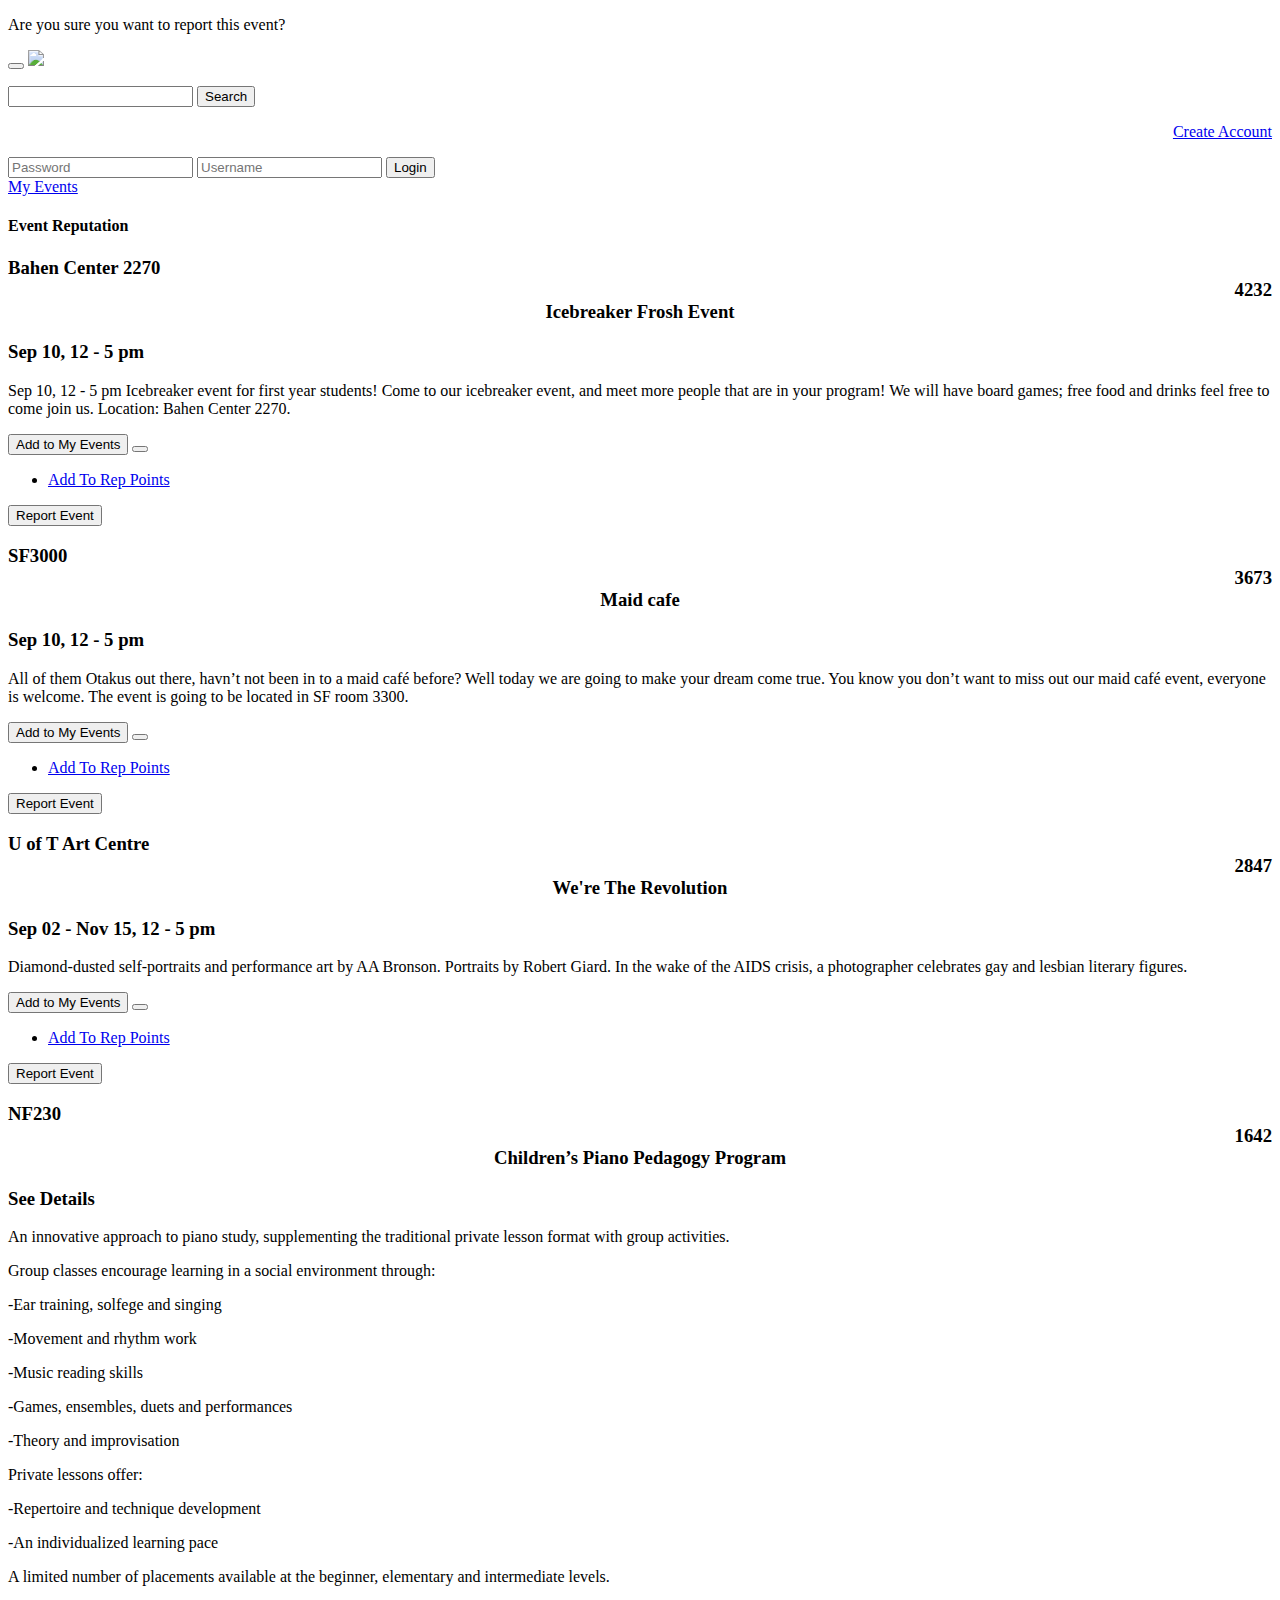
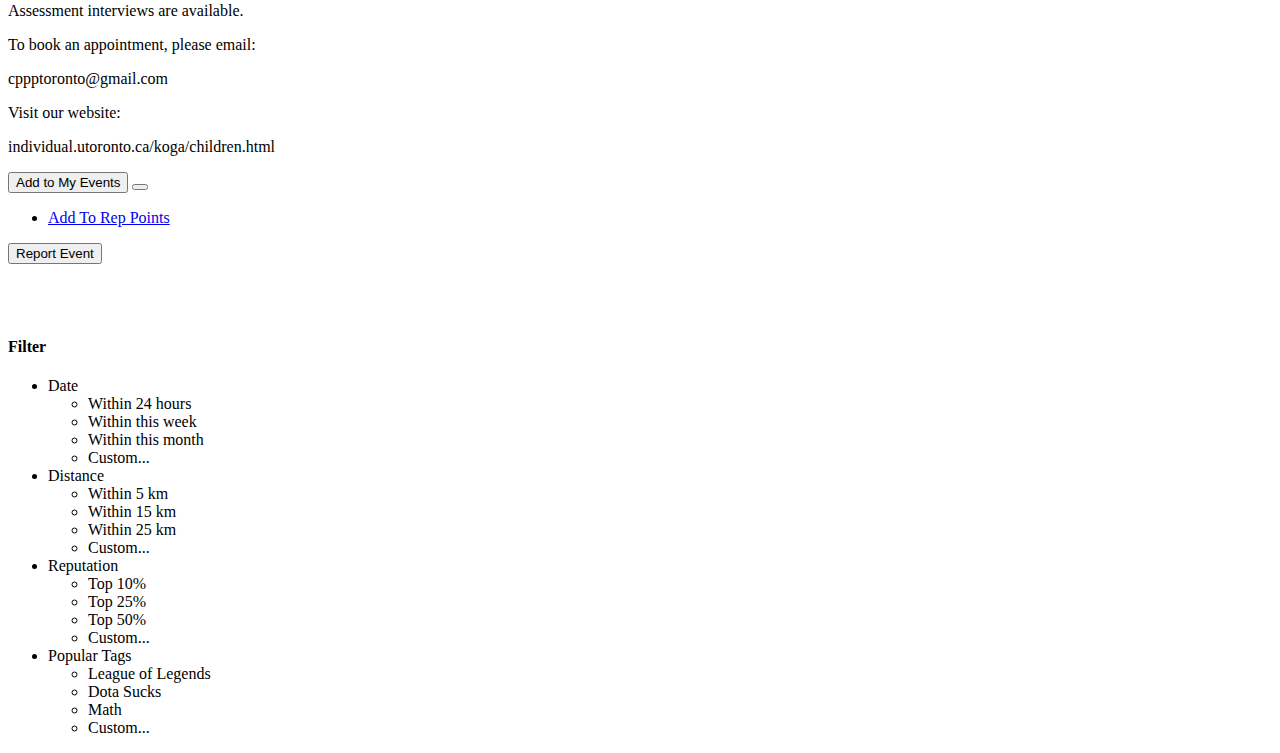
==== index.html @ e23e3209 "Fixed Report button" ====
<!DOCTYPE html>
<html lang="en">
  <head>
    <meta charset="utf-8">
    <meta name="viewport" content="width=device-width, initial-scale=1.0">
    <meta name="description" content="">
    <meta name="author" content="">
    <link rel="shortcut icon" href="assets/ico/favicon.png">

    <title>EnJoin</title>

<link rel="stylesheet" href="jquery-ui.css">
<script src="jquery-1.10.2.js"></script>
<script src="jquery-ui.js"></script>
<!--<link rel="stylesheet" href="style.css">-->
<script>
$(function() {
$( "#accordion" ).accordion({
event: "click hoverintent", heightStyle: "content",
}, {collapsible: true},{header: "h3"});
});


/*
* hoverIntent | Copyright 2011 Brian Cherne
* http://cherne.net/brian/resources/jquery.hoverIntent.html
* modified by the jQuery UI team
*/
$.event.special.hoverintent = {
setup: function() {
$( this ).bind( "mouseover", jQuery.event.special.hoverintent.handler );
},
teardown: function() {
$( this ).unbind( "mouseover", jQuery.event.special.hoverintent.handler );
},
handler: function( event ) {
var currentX, currentY, timeout,
args = arguments,
target = $( event.target ),
previousX = event.pageX,
previousY = event.pageY;
function track( event ) {
currentX = event.pageX;
currentY = event.pageY;
};
function clear() {
target
.unbind( "mousemove", track )
.unbind( "mouseout", clear );
clearTimeout( timeout );
}
function handler() {
var prop,
orig = event;
if ( ( Math.abs( previousX - currentX ) +
Math.abs( previousY - currentY ) ) < 7 ) {
clear();
event = $.Event( "hoverintent" );
for ( prop in orig ) {
if ( !( prop in event ) ) {
event[ prop ] = orig[ prop ];
}
}
// Prevent accessing the original event since the new event
// is fired asynchronously and the old event is no longer
// usable (#6028)
delete event.originalEvent;
target.trigger( event );
} else {
previousX = currentX;
previousY = currentY;
timeout = setTimeout( handler, 100 );
}
}
timeout = setTimeout( handler, 100 );
target.bind({
mousemove: track,
mouseout: clear
});
}
};

 $(function() {
$( "#dialog" ).dialog({ resizable: false,
autoOpen: false,
modal: true,
buttons: {
"Report Event": function() {
$( this ).dialog( "close" );
},
Cancel: function() {
$( this ).dialog( "close" );
}
}
});
$( "#opener" ).click(function() {
$( "#dialog" ).dialog( "open" );
});
$( "#opener1" ).click(function() {
$( "#dialog" ).dialog( "open" );
});
$( "#opener2" ).click(function() {
$( "#dialog" ).dialog( "open" );
});
$( "#opener3" ).click(function() {
$( "#dialog" ).dialog( "open" );
});
});
 $(function() {
$( "#menu" ).menu();
});
</script>
    <!-- Bootstrap core CSS -->

    <link href="bootstrap.css" rel="stylesheet">

    <!-- HTML5 shim and Respond.js IE8 support of HTML5 elements and media queries -->
    <!--[if lt IE 9]>
      <script src="assets/js/html5shiv.js"></script>
      <script src="assets/js/respond.min.js"></script>
    <![endif]-->

    <!-- Custom styles for this template -->
    <link href="dist/css/carousel.css" rel="stylesheet">
	<link href="css/stylish-portfolio.css" rel="stylesheet">
	<link rel="stylesheet" href="bootswatch.less">
	<link href="font-awesome.min.css" rel="stylesheet">
  </head>
<style>
.ui-menu { width: 150px; }
</style>

<!-- NAVBAR
================================================== -->   
<body>
<div class="modal-dialog" id="dialog" title="Report Event">
<p>Are you sure you want to report this event?</p>
</div>
<div class="navbar navbar-default">

  <div class="navbar-header">
    <button type="button" class="navbar-toggle" data-toggle="collapse" data-target=".navbar-responsive-collapse">
      <span class="icon-bar"></span>
      <span class="icon-bar"></span>
      <span class="icon-bar"></span>
    </button>
    <img src="logo.png" href="#" height = '60'></img>
  </div>
  <div class="navbar-collapse collapse navbar-responsive-collapse">
    <ul class="nav navbar-nav">
      </li>
    </ul>
	<div class="input-group col-lg-3 navbar-right">
      <input type="text" class="form-control">
      <span class="input-group-btn">
        <button class="btn btn-default" type="button">Search</button>
      </span>
    </div><!-- /input-group -->
	
  </div>
</div>
</body>
<body>
	  <p align ='right'> 
	<a href= "signup.html" class="btn btn-default">Create Account</a>
	</p>
	<form class="navbar-form navbar-right">
      <input class="form-control col-lg-8" placeholder="Password" type="text">
	  <input class="form-control col-lg-8" placeholder="Username" type="text">
	  <button type="submit"class="btn btn-default">Login</button>

    </form>
	<a href= "signup.html" class="btn btn-lg btn-primary">My Events</a>
	
	
</body>
<body>
<div id="accordion" class = "accordion2 col-lg-9">
<h4 ><p></p>	Event <span class="navbar-right">Reputation</span></h4><div></div>

<h3><text align= 'left'>Bahen Center 2270 </text> <div align = 'right'><span class="badge">4232 </span></div><div align='center'>Icebreaker Frosh Event</div><p></p> Sep 10, 12 - 5 pm</h3>
<div>
<p>
            Sep 10, 12 - 5 pm

            Icebreaker event for first year students! Come to our icebreaker event, and meet more people that are in your program! We will have board games; free food and drinks feel free to come join us.

            Location: Bahen Center 2270.
			<div>
       <div class="btn-group navbar-right">
	   

    <button class="btn btn-success">Add to My Events</button>
    <button class="btn btn-success dropdown-toggle" data-toggle="dropdown">
    <span class="caret"></span>
    </button>
    <ul class="dropdown-menu">
    <li><a href = "#"> Add To Rep Points</a></li>
    </ul>
    </div>
				<div class="btn-group navbar-right">
    <button class="btn btn-danger" id="opener3">Report Event</button>
	</div>
	</div>
</p>
</div>
<h3><text align= 'left'>SF3000</text> <div align = 'right'><span class="badge">3673 </span></div><div align='center'>Maid cafe</div><p></p> Sep 10, 12 - 5 pm </h3>
<div>
<p>

            All of them Otakus out there, havn’t not been in to a maid café before? Well today we are going to make your dream come true. You know you don’t want to miss out our maid café event, everyone is welcome. The event is going to be located in SF room 3300.
			<div>
       <div class="btn-group navbar-right">
	   

    <button class="btn btn-success">Add to My Events</button>
    <button class="btn btn-success dropdown-toggle" data-toggle="dropdown">
    <span class="caret"></span>
    </button>
    <ul class="dropdown-menu">
    <li><a href = "#"> Add To Rep Points</a></li>
    </ul>
    </div>
				<div class="btn-group navbar-right">
    <button class="btn btn-danger" id="opener2">Report Event</button>
	</div>
	</div>
</p>
</div>
<h3><text align= 'left'>U of T Art Centre</text> <div align = 'right'><span class="badge">2847 </span></div><div align='center'>We're The Revolution</div><p></p> Sep 02 - Nov 15, 12 - 5 pm</h3>
<div>
<p>

Diamond-dusted self-portraits and performance art by AA Bronson. Portraits by Robert Giard. In the wake of the AIDS crisis, a photographer celebrates gay and lesbian literary figures. 

			<div>
       <div class="btn-group navbar-right">
	   

    <button class="btn btn-success">Add to My Events</button>
    <button class="btn btn-success dropdown-toggle" data-toggle="dropdown">
    <span class="caret"></span>
    </button>
    <ul class="dropdown-menu">
    <li><a href = "#"> Add To Rep Points</a></li>
    </ul>
    </div>
				<div class="btn-group navbar-right">
    <button class="btn btn-danger" id="opener1">Report Event</button>
	</div>
	</div>
</p>
</div>
<h3><text align= 'left'> NF230 </text> <div align = 'right'><span class="badge">1642 </span></div><div align='center'>Children’s Piano Pedagogy Program</div><p></p> See Details</h3>
<div>
<p>

An innovative approach to piano study, supplementing the traditional private lesson format with group activities. 
<p>
Group classes encourage learning in a social environment through: <p>
-Ear training, solfege and singing <p>
-Movement and rhythm work <p>
-Music reading skills <p>
-Games, ensembles, duets and performances <p>
-Theory and improvisation <p>
<p>
Private lessons offer: <p>
-Repertoire and technique development <p>
-An individualized learning pace <p>
<p>
A limited number of placements available at the beginner, elementary and intermediate levels. <p>
<p>
Assessment interviews are available. <p>
<p>
To book an appointment, please email: <p>
cppptoronto@gmail.com 
<p>
Visit our website: <p>
individual.utoronto.ca/koga/children.html<p>
			<div>
       <div class="btn-group navbar-right">
	   

    <button class="btn btn-success">Add to My Events</button>
    <button class="btn btn-success dropdown-toggle" data-toggle="dropdown">
    <span class="caret"></span>
    </button>
    <ul class="dropdown-menu">
    <li><a href = "#"> Add To Rep Points</a></li>
    </ul>
    </div>
				<div class="btn-group navbar-right">
    <button class="btn btn-danger" id="opener">Report Event</button>
	</div>
	</div>
</p>
</div>
</div>

<div class = 'navbar-right'>
<br> <br>
<h4>Filter</h4>
<ul id="menu">
<li>Date
<ul>
<li>Within 24 hours</li>
<li>Within this week</li>
<li>Within this month</li>
<li>Custom...</li>
</ul>
</li>
<li>Distance
<ul>
<li>Within 5 km</li>
<li>Within 15 km</li>
<li>Within 25 km</li>
<li>Custom...</li>
</ul>
</li>
<li>Reputation
<ul>
<li>Top 10%</li>
<li>Top 25%</li>
<li>Top 50%</li>
<li>Custom...</li>
</ul>
</li>
<li>Popular Tags
<ul>
<li>League of Legends</li>
<li>Dota Sucks</li>
<li>Math</li>
<li>Custom...</li>
</ul>
</li>
</div>
</body>
	 
    <!-- Bootstrap core JavaScript
    ================================================== -->
    <!-- Placed at the end of the document so the pages load faster -->
	
  
	
    <script src="dist/js/bootstrap.min.js"></script>
    <script src="assets/js/holder.js"></script>
	 
<script>
$(document).ready(function(){
  $("part").hover(function(){
    $("part").css("background-color","yellow");
    },function(){
    $("part").css("background-color","pink");
  });
});
</script>
  <script>
    $(function() {
        $('a[href*=#]:not([href=#myCarousel])').click(function() {
          if (location.pathname.replace(/^\//,'') == this.pathname.replace(/^\//,'') 
              || location.hostname == this.hostname) {

            var target = $(this.hash);
            target = target.length ? target : $('[name=' + this.hash.slice(1) +']');
            if (target.length) {
              $('html,body').animate({
                scrollTop: target.offset().top
              }, 1000);
              return false;
            }
          }
        });
		})
    </script>
  </body>
</html>
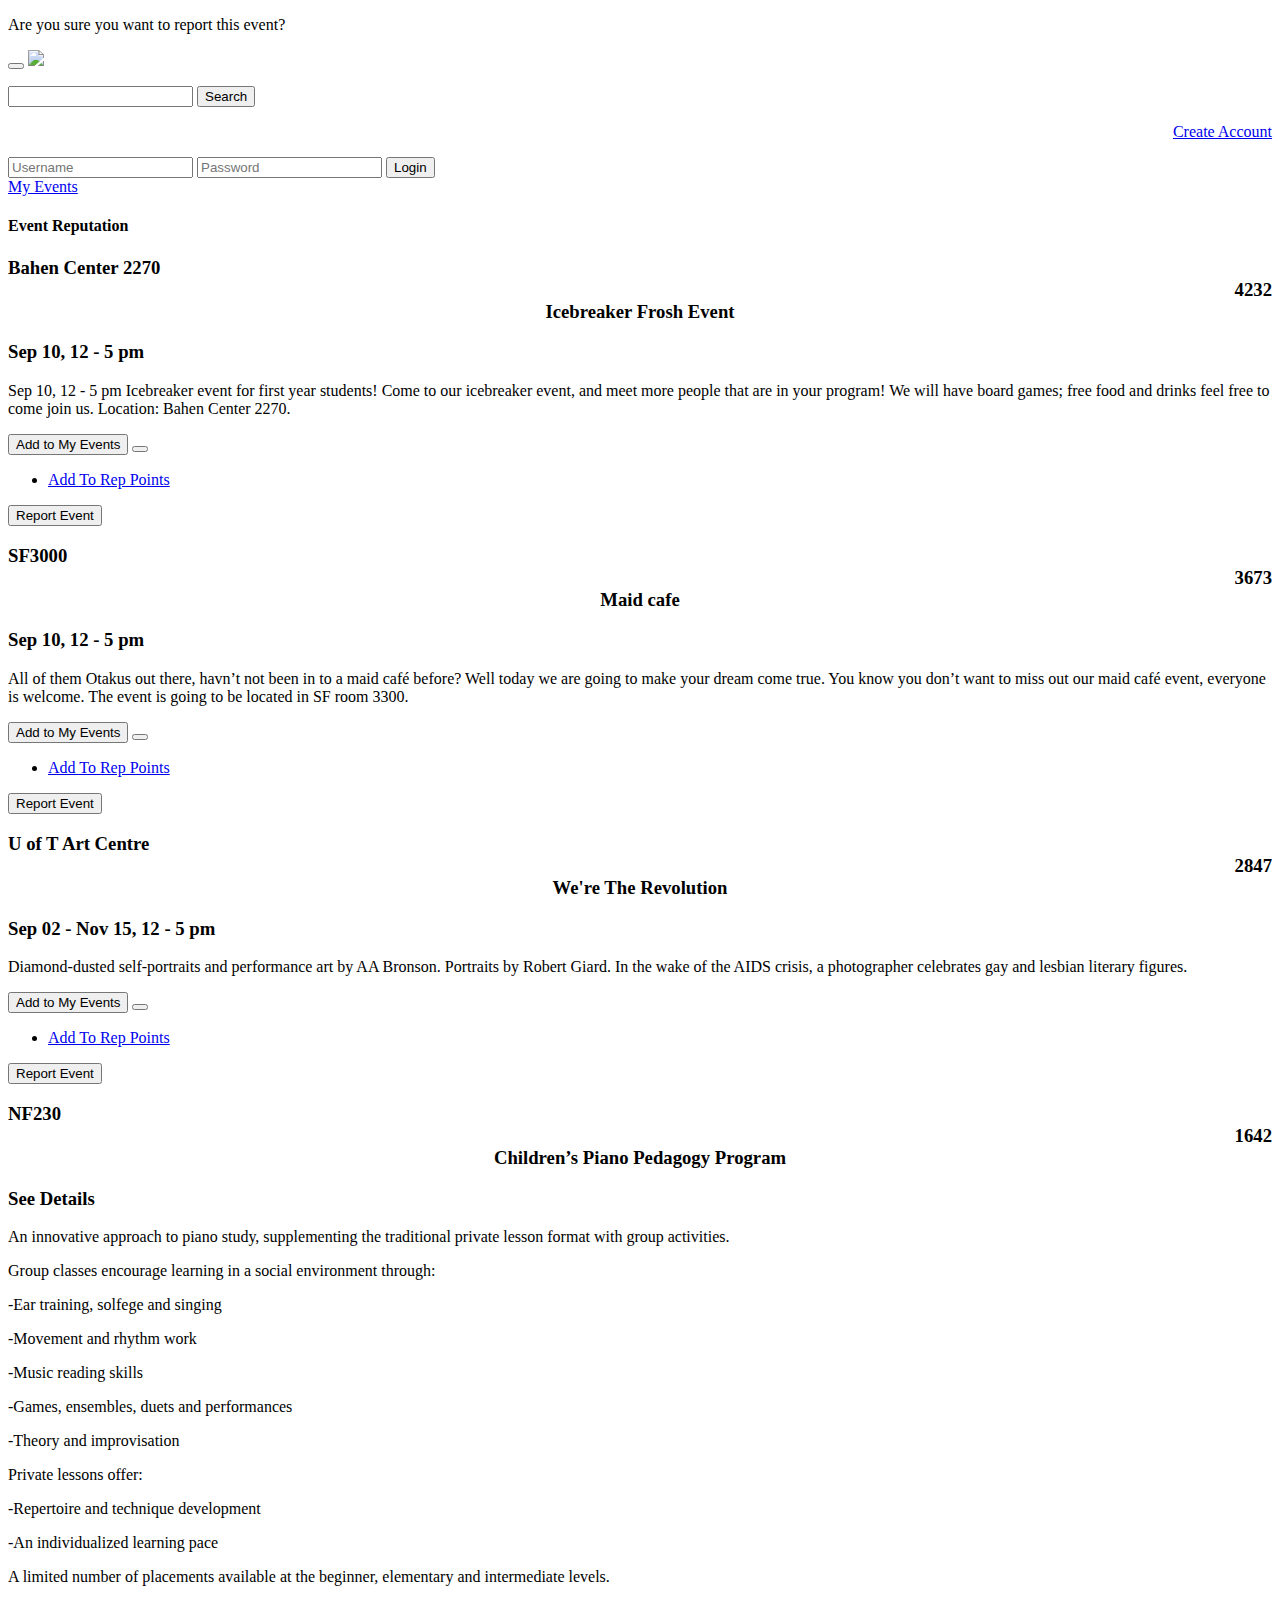
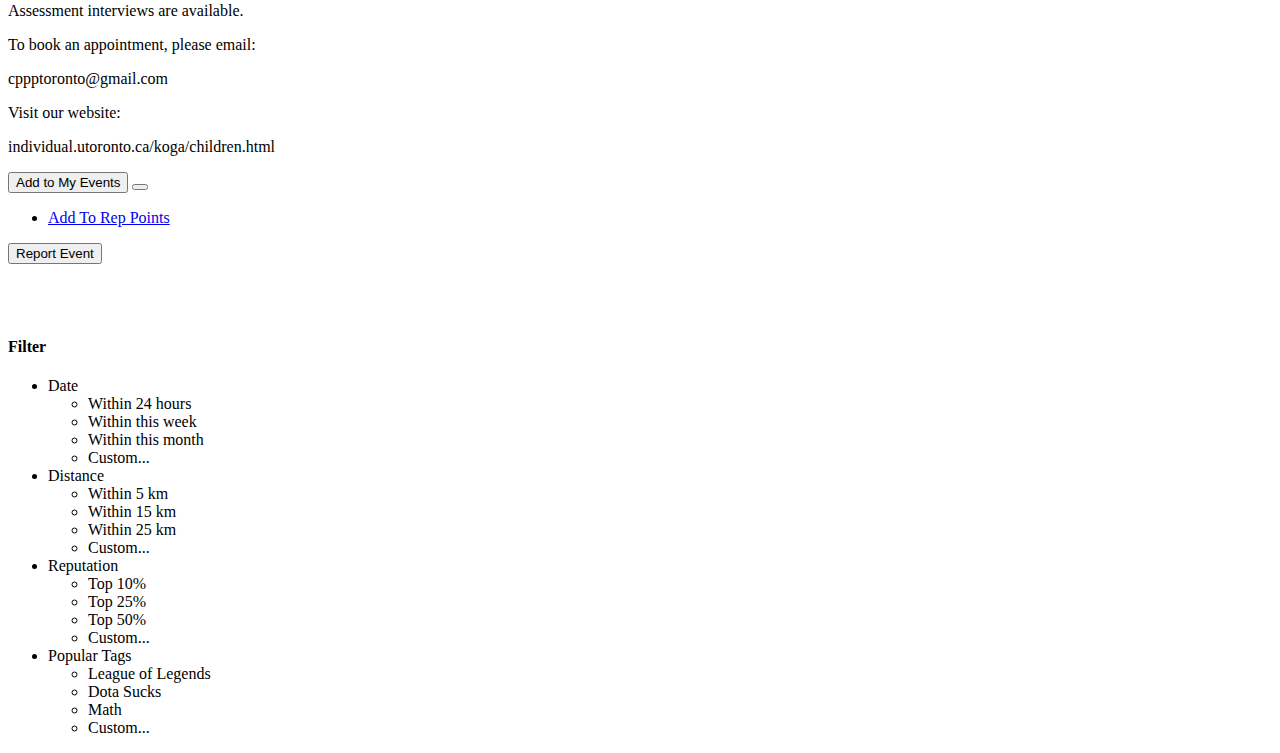
==== commit c3e02a88: "swap back username and pass" ====
--- a/index.html
+++ b/index.html
@@ -165,8 +165,9 @@
 	<a href= "signup.html" class="btn btn-default">Create Account</a>
 	</p>
 	<form class="navbar-form navbar-right">
+		  <input class="form-control col-lg-8" placeholder="Username" type="text">
       <input class="form-control col-lg-8" placeholder="Password" type="text">
-	  <input class="form-control col-lg-8" placeholder="Username" type="text">
+
 	  <button type="submit"class="btn btn-default">Login</button>
 
     </form>
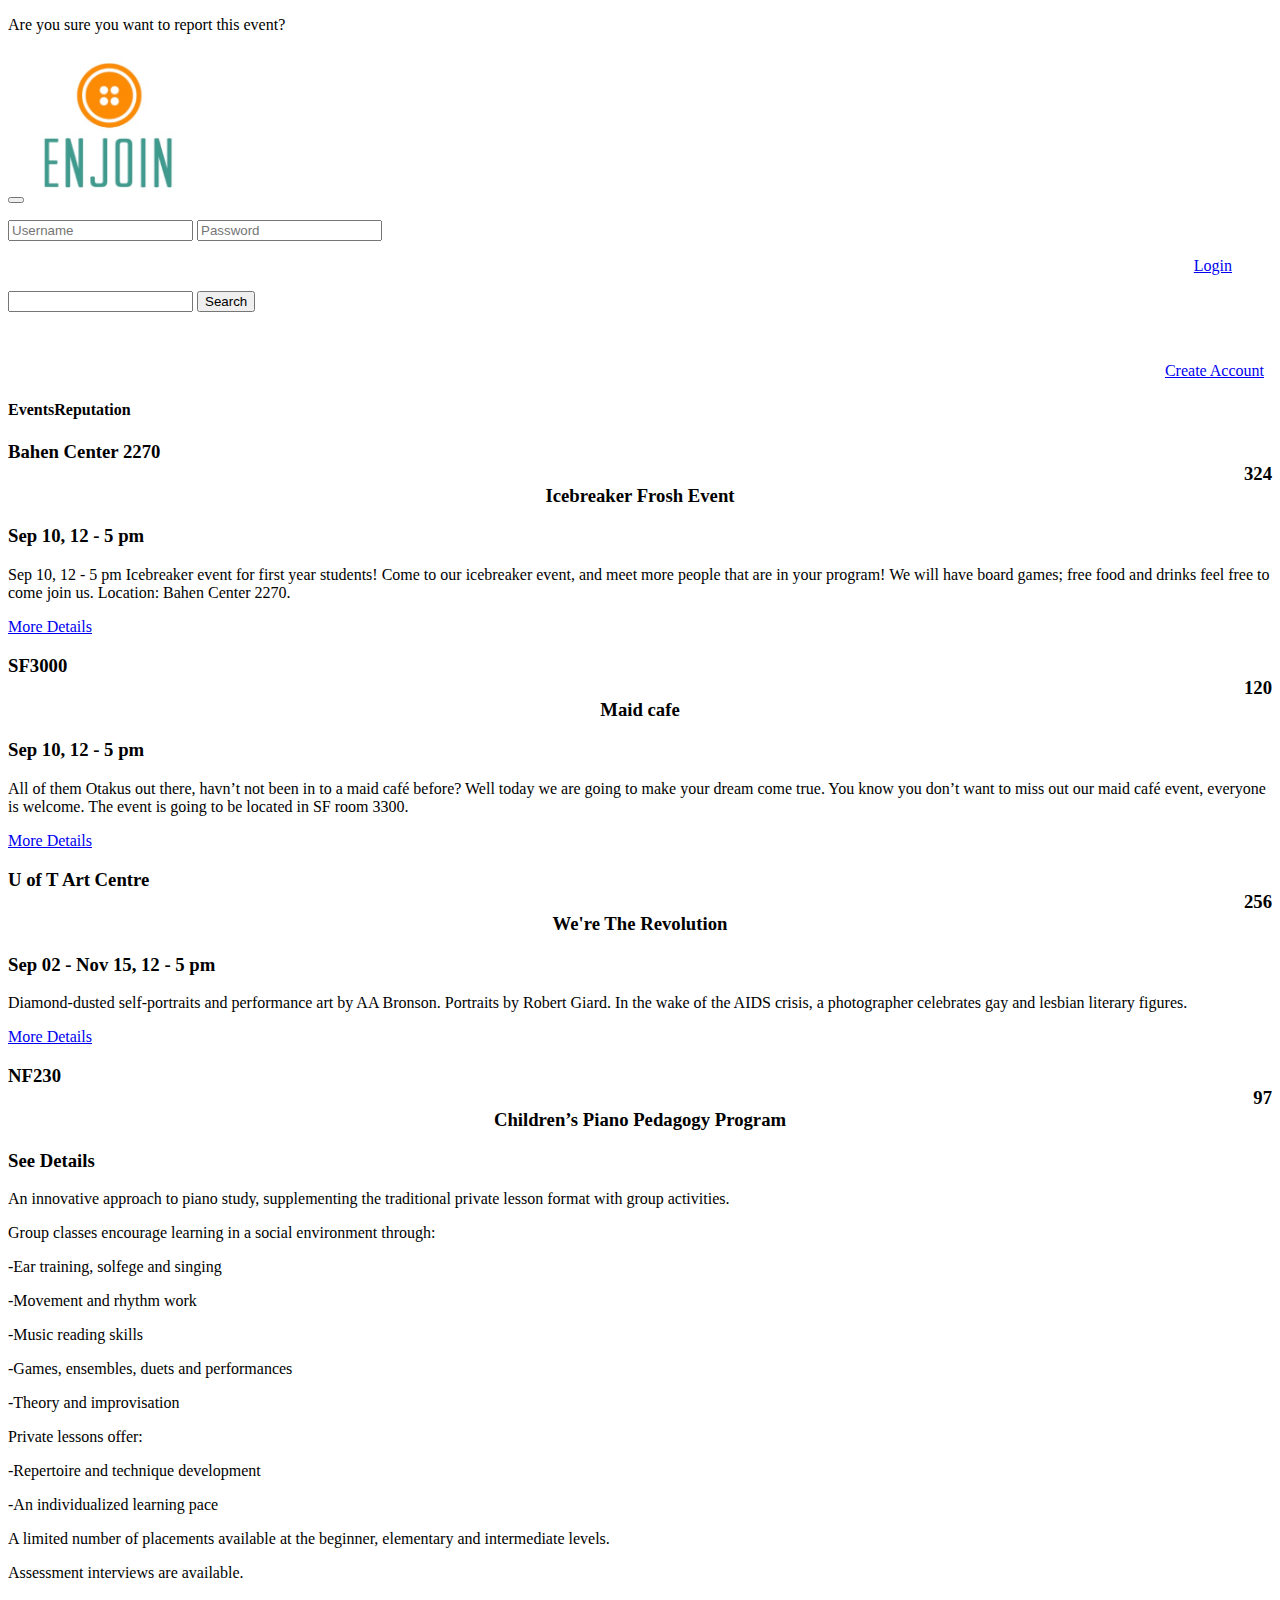
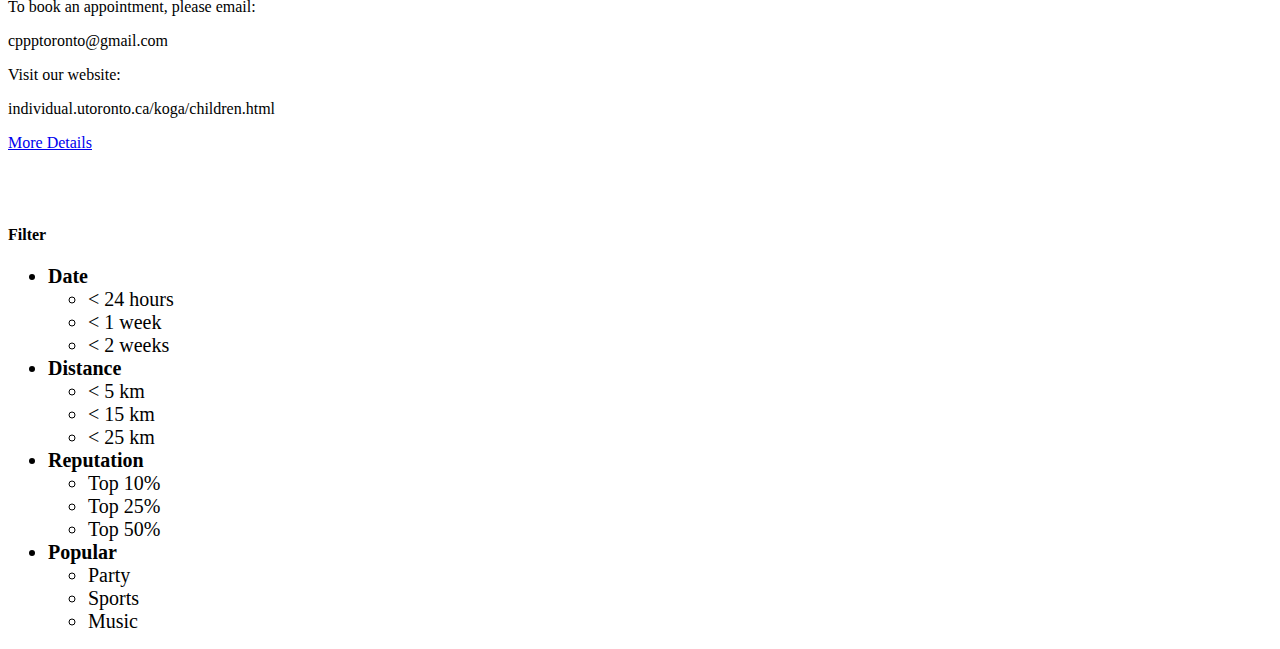
==== commit 6c5094ba: "Changed logo, changed search location, emphasized filter, Added more pages and linked them." ====
--- a/index.html
+++ b/index.html
@@ -10,13 +10,33 @@
     <title>EnJoin</title>
 
 <link rel="stylesheet" href="jquery-ui.css">
-<script src="jquery-1.10.2.js"></script>
+
+<!--<link rel="stylesheet" href="style.css">-->
+
+    <!-- Bootstrap core CSS -->
+
+    <link href="bootstrap.css" rel="stylesheet">
+
+    <!-- HTML5 shim and Respond.js IE8 support of HTML5 elements and media queries -->
+    <!--[if lt IE 9]>
+      <script src="assets/js/html5shiv.js"></script>
+      <script src="assets/js/respond.min.js"></script>
+    <![endif]-->
+
+    <!-- Custom styles for this template -->
+    <link href="dist/css/carousel.css" rel="stylesheet">
+	<link href="css/stylish-portfolio.css" rel="stylesheet">
+	<link rel="stylesheet" href="bootswatch.less">
+	<link href="font-awesome.min.css" rel="stylesheet">
+	    <script src="dist/js/bootstrap.min.js"></script>
+    <script src="assets/js/holder.js"></script>
+	 <script src="jquery-1.10.2.js"></script>
 <script src="jquery-ui.js"></script>
 <!--<link rel="stylesheet" href="style.css">-->
 <script>
 $(function() {
 $( "#accordion" ).accordion({
-event: "click hoverintent", heightStyle: "content",
+ heightStyle: "content",
 }, {collapsible: true},{header: "h3"});
 });
 
@@ -79,6 +99,7 @@
 });
 }
 };
+<!--<link rel="stylesheet" href="style.css">-->
 
  $(function() {
 $( "#dialog" ).dialog({ resizable: false,
@@ -110,21 +131,6 @@
 $( "#menu" ).menu();
 });
 </script>
-    <!-- Bootstrap core CSS -->
-
-    <link href="bootstrap.css" rel="stylesheet">
-
-    <!-- HTML5 shim and Respond.js IE8 support of HTML5 elements and media queries -->
-    <!--[if lt IE 9]>
-      <script src="assets/js/html5shiv.js"></script>
-      <script src="assets/js/respond.min.js"></script>
-    <![endif]-->
-
-    <!-- Custom styles for this template -->
-    <link href="dist/css/carousel.css" rel="stylesheet">
-	<link href="css/stylish-portfolio.css" rel="stylesheet">
-	<link rel="stylesheet" href="bootswatch.less">
-	<link href="font-awesome.min.css" rel="stylesheet">
   </head>
 <style>
 .ui-menu { width: 150px; }
@@ -144,42 +150,44 @@
       <span class="icon-bar"></span>
       <span class="icon-bar"></span>
     </button>
-    <img src="logo.png" href="#" height = '60'></img>
+    <a href="index.html">
+    <img src="logo4.jpg" href="#" height = '150'></img>
+  </a>
   </div>
   <div class="navbar-collapse collapse navbar-responsive-collapse">
     <ul class="nav navbar-nav">
       </li>
     </ul>
-	<div class="input-group col-lg-3 navbar-right">
-      <input type="text" class="form-control">
-      <span class="input-group-btn">
-        <button class="btn btn-default" type="button">Search</button>
-      </span>
+	<div class="input-group col-lg-2 navbar-right">
+      <input class="form-control" placeholder="Username" type="text">
+      <input class="form-control" placeholder="Password" type="text">
+      <p align="right">
+        <a class="btn btn-default" href="indexSigned.html">Login</a> &nbsp;&nbsp;&nbsp;&nbsp;&nbsp;&nbsp;&nbsp;&nbsp;&nbsp;
+      </p>
     </div><!-- /input-group -->
 	
   </div>
 </div>
 </body>
 <body>
-	  <p align ='right'> 
-	<a href= "signup.html" class="btn btn-default">Create Account</a>
-	</p>
-	<form class="navbar-form navbar-right">
-		  <input class="form-control col-lg-8" placeholder="Username" type="text">
-      <input class="form-control col-lg-8" placeholder="Password" type="text">
-
-	  <button type="submit"class="btn btn-default">Login</button>
-
-    </form>
-	<a href= "signup.html" class="btn btn-lg btn-primary">My Events</a>
-	
-	
+  <form class="navbar-form navbar-right">
+    <p>
+		<input class="form-control col-lg-8" type="text">
+    <button class="btn btn-default" type="button">Search</button> &nbsp;&nbsp;&nbsp;&nbsp;&nbsp;&nbsp;&nbsp;&nbsp;&nbsp;
+    </p>
+    <br />
+    <p align="right">
+      <a href= "signup.html" class="btn btn-primary btn-lg">Create Account</a> &nbsp;
+    </p>
+  </form>
 </body>
+
 <body>
+
 <div id="accordion" class = "accordion2 col-lg-9">
-<h4 ><p></p>	Event <span class="navbar-right">Reputation</span></h4><div></div>
-
-<h3><text align= 'left'>Bahen Center 2270 </text> <div align = 'right'><span class="badge">4232 </span></div><div align='center'>Icebreaker Frosh Event</div><p></p> Sep 10, 12 - 5 pm</h3>
+<h4 ><p></p>Events<span class="navbar-right">Reputation&nbsp;&nbsp;</span></h4><div></div>
+
+<h3><text align= 'left'>Bahen Center 2270 </text><div align = 'right'><span class="badge">324 </span></div><div align='center'>Icebreaker Frosh Event</div><p></p> Sep 10, 12 - 5 pm</h3>
 <div>
 <p>
             Sep 10, 12 - 5 pm
@@ -188,71 +196,37 @@
 
             Location: Bahen Center 2270.
 			<div>
-       <div class="btn-group navbar-right">
-	   
-
-    <button class="btn btn-success">Add to My Events</button>
-    <button class="btn btn-success dropdown-toggle" data-toggle="dropdown">
-    <span class="caret"></span>
-    </button>
-    <ul class="dropdown-menu">
-    <li><a href = "#"> Add To Rep Points</a></li>
-    </ul>
-    </div>
-				<div class="btn-group navbar-right">
-    <button class="btn btn-danger" id="opener3">Report Event</button>
-	</div>
+       
+	<a class="btn btn-default" href = "eventDetail3.html">More Details</a>
 	</div>
 </p>
 </div>
-<h3><text align= 'left'>SF3000</text> <div align = 'right'><span class="badge">3673 </span></div><div align='center'>Maid cafe</div><p></p> Sep 10, 12 - 5 pm </h3>
+<h3><text align= 'left'>SF3000</text> <div align = 'right'><span class="badge">120 </span></div><div align='center'>Maid cafe</div><p></p> Sep 10, 12 - 5 pm </h3>
 <div>
 <p>
 
             All of them Otakus out there, havn’t not been in to a maid café before? Well today we are going to make your dream come true. You know you don’t want to miss out our maid café event, everyone is welcome. The event is going to be located in SF room 3300.
 			<div>
-       <div class="btn-group navbar-right">
+       
 	   
-
-    <button class="btn btn-success">Add to My Events</button>
-    <button class="btn btn-success dropdown-toggle" data-toggle="dropdown">
-    <span class="caret"></span>
-    </button>
-    <ul class="dropdown-menu">
-    <li><a href = "#"> Add To Rep Points</a></li>
-    </ul>
-    </div>
-				<div class="btn-group navbar-right">
-    <button class="btn btn-danger" id="opener2">Report Event</button>
-	</div>
+	<a class="btn btn-default" href = "#">More Details</a>
 	</div>
 </p>
 </div>
-<h3><text align= 'left'>U of T Art Centre</text> <div align = 'right'><span class="badge">2847 </span></div><div align='center'>We're The Revolution</div><p></p> Sep 02 - Nov 15, 12 - 5 pm</h3>
+<h3><text align= 'left'>U of T Art Centre</text> <div align = 'right'><span class="badge">256 </span></div><div align='center'>We're The Revolution</div><p></p> Sep 02 - Nov 15, 12 - 5 pm</h3>
 <div>
 <p>
 
 Diamond-dusted self-portraits and performance art by AA Bronson. Portraits by Robert Giard. In the wake of the AIDS crisis, a photographer celebrates gay and lesbian literary figures. 
 
 			<div>
-       <div class="btn-group navbar-right">
+       
 	   
-
-    <button class="btn btn-success">Add to My Events</button>
-    <button class="btn btn-success dropdown-toggle" data-toggle="dropdown">
-    <span class="caret"></span>
-    </button>
-    <ul class="dropdown-menu">
-    <li><a href = "#"> Add To Rep Points</a></li>
-    </ul>
-    </div>
-				<div class="btn-group navbar-right">
-    <button class="btn btn-danger" id="opener1">Report Event</button>
-	</div>
+	<a class="btn btn-default" href = "#">More Details</a>
 	</div>
 </p>
 </div>
-<h3><text align= 'left'> NF230 </text> <div align = 'right'><span class="badge">1642 </span></div><div align='center'>Children’s Piano Pedagogy Program</div><p></p> See Details</h3>
+<h3><text align= 'left'> NF230 </text> <div align = 'right'><span class="badge">97 </span></div><div align='center'>Children’s Piano Pedagogy Program</div><p></p> See Details</h3>
 <div>
 <p>
 
@@ -279,20 +253,9 @@
 Visit our website: <p>
 individual.utoronto.ca/koga/children.html<p>
 			<div>
-       <div class="btn-group navbar-right">
+       
 	   
-
-    <button class="btn btn-success">Add to My Events</button>
-    <button class="btn btn-success dropdown-toggle" data-toggle="dropdown">
-    <span class="caret"></span>
-    </button>
-    <ul class="dropdown-menu">
-    <li><a href = "#"> Add To Rep Points</a></li>
-    </ul>
-    </div>
-				<div class="btn-group navbar-right">
-    <button class="btn btn-danger" id="opener">Report Event</button>
-	</div>
+	<a class="btn btn-default" href = "#">More Details</a>
 	</div>
 </p>
 </div>
@@ -302,36 +265,32 @@
 <br> <br>
 <h4>Filter</h4>
 <ul id="menu">
-<li>Date
+<li style="font-size:20px";><b>Date</b>
 <ul>
-<li>Within 24 hours</li>
-<li>Within this week</li>
-<li>Within this month</li>
-<li>Custom...</li>
+<li>&#60; 24 hours</li>
+<li>&#60; 1 week</li>
+<li>&#60; 2 weeks</li>
 </ul>
 </li>
-<li>Distance
+<li style="font-size:20px";><b>Distance</b>
 <ul>
-<li>Within 5 km</li>
-<li>Within 15 km</li>
-<li>Within 25 km</li>
-<li>Custom...</li>
+<li>&#60; 5 km</li>
+<li>&#60; 15 km</li>
+<li>&#60; 25 km</li>
 </ul>
 </li>
-<li>Reputation
+<li style="font-size:20px";><b>Reputation</b>
 <ul>
 <li>Top 10%</li>
 <li>Top 25%</li>
 <li>Top 50%</li>
-<li>Custom...</li>
 </ul>
 </li>
-<li>Popular Tags
+<li style="font-size:20px";><b>Popular</b>
 <ul>
-<li>League of Legends</li>
-<li>Dota Sucks</li>
-<li>Math</li>
-<li>Custom...</li>
+<li>Party</li>
+<li>Sports</li>
+<li>Music</li>
 </ul>
 </li>
 </div>
@@ -343,9 +302,7 @@
 	
   
 	
-    <script src="dist/js/bootstrap.min.js"></script>
-    <script src="assets/js/holder.js"></script>
-	 
+
 <script>
 $(document).ready(function(){
   $("part").hover(function(){
@@ -354,6 +311,99 @@
     $("part").css("background-color","pink");
   });
 });
+$(function() {
+$( "#accordion" ).accordion({
+ heightStyle: "content",
+}, {collapsible: true},{header: "h3"});
+});
+
+
+/*
+* hoverIntent | Copyright 2011 Brian Cherne
+* http://cherne.net/brian/resources/jquery.hoverIntent.html
+* modified by the jQuery UI team
+*/
+$.event.special.hoverintent = {
+setup: function() {
+$( this ).bind( "mouseover", jQuery.event.special.hoverintent.handler );
+},
+teardown: function() {
+$( this ).unbind( "mouseover", jQuery.event.special.hoverintent.handler );
+},
+handler: function( event ) {
+var currentX, currentY, timeout,
+args = arguments,
+target = $( event.target ),
+previousX = event.pageX,
+previousY = event.pageY;
+function track( event ) {
+currentX = event.pageX;
+currentY = event.pageY;
+};
+function clear() {
+target
+.unbind( "mousemove", track )
+.unbind( "mouseout", clear );
+clearTimeout( timeout );
+}
+function handler() {
+var prop,
+orig = event;
+if ( ( Math.abs( previousX - currentX ) +
+Math.abs( previousY - currentY ) ) < 7 ) {
+clear();
+event = $.Event( "hoverintent" );
+for ( prop in orig ) {
+if ( !( prop in event ) ) {
+event[ prop ] = orig[ prop ];
+}
+}
+// Prevent accessing the original event since the new event
+// is fired asynchronously and the old event is no longer
+// usable (#6028)
+delete event.originalEvent;
+target.trigger( event );
+} else {
+previousX = currentX;
+previousY = currentY;
+timeout = setTimeout( handler, 100 );
+}
+}
+timeout = setTimeout( handler, 100 );
+target.bind({
+mousemove: track,
+mouseout: clear
+});
+}
+};
+
+ $(function() {
+$( "#dialog" ).dialog({ resizable: false,
+autoOpen: false,
+modal: true,
+buttons: {
+"Report Event": function() {
+$( this ).dialog( "close" );
+},
+Cancel: function() {
+$( this ).dialog( "close" );
+}
+}
+});
+$( "#opener" ).click(function() {
+$( "#dialog" ).dialog( "open" );
+});
+$( "#opener1" ).click(function() {
+$( "#dialog" ).dialog( "open" );
+});
+$( "#opener2" ).click(function() {
+$( "#dialog" ).dialog( "open" );
+});
+$( "#opener3" ).click(function() {
+$( "#dialog" ).dialog( "open" );
+});
+});
+
 </script>
   <script>
     $(function() {
@@ -372,6 +422,5 @@
           }
         });
 		})
-    </script>
-  </body>
+  </script>
 </html>
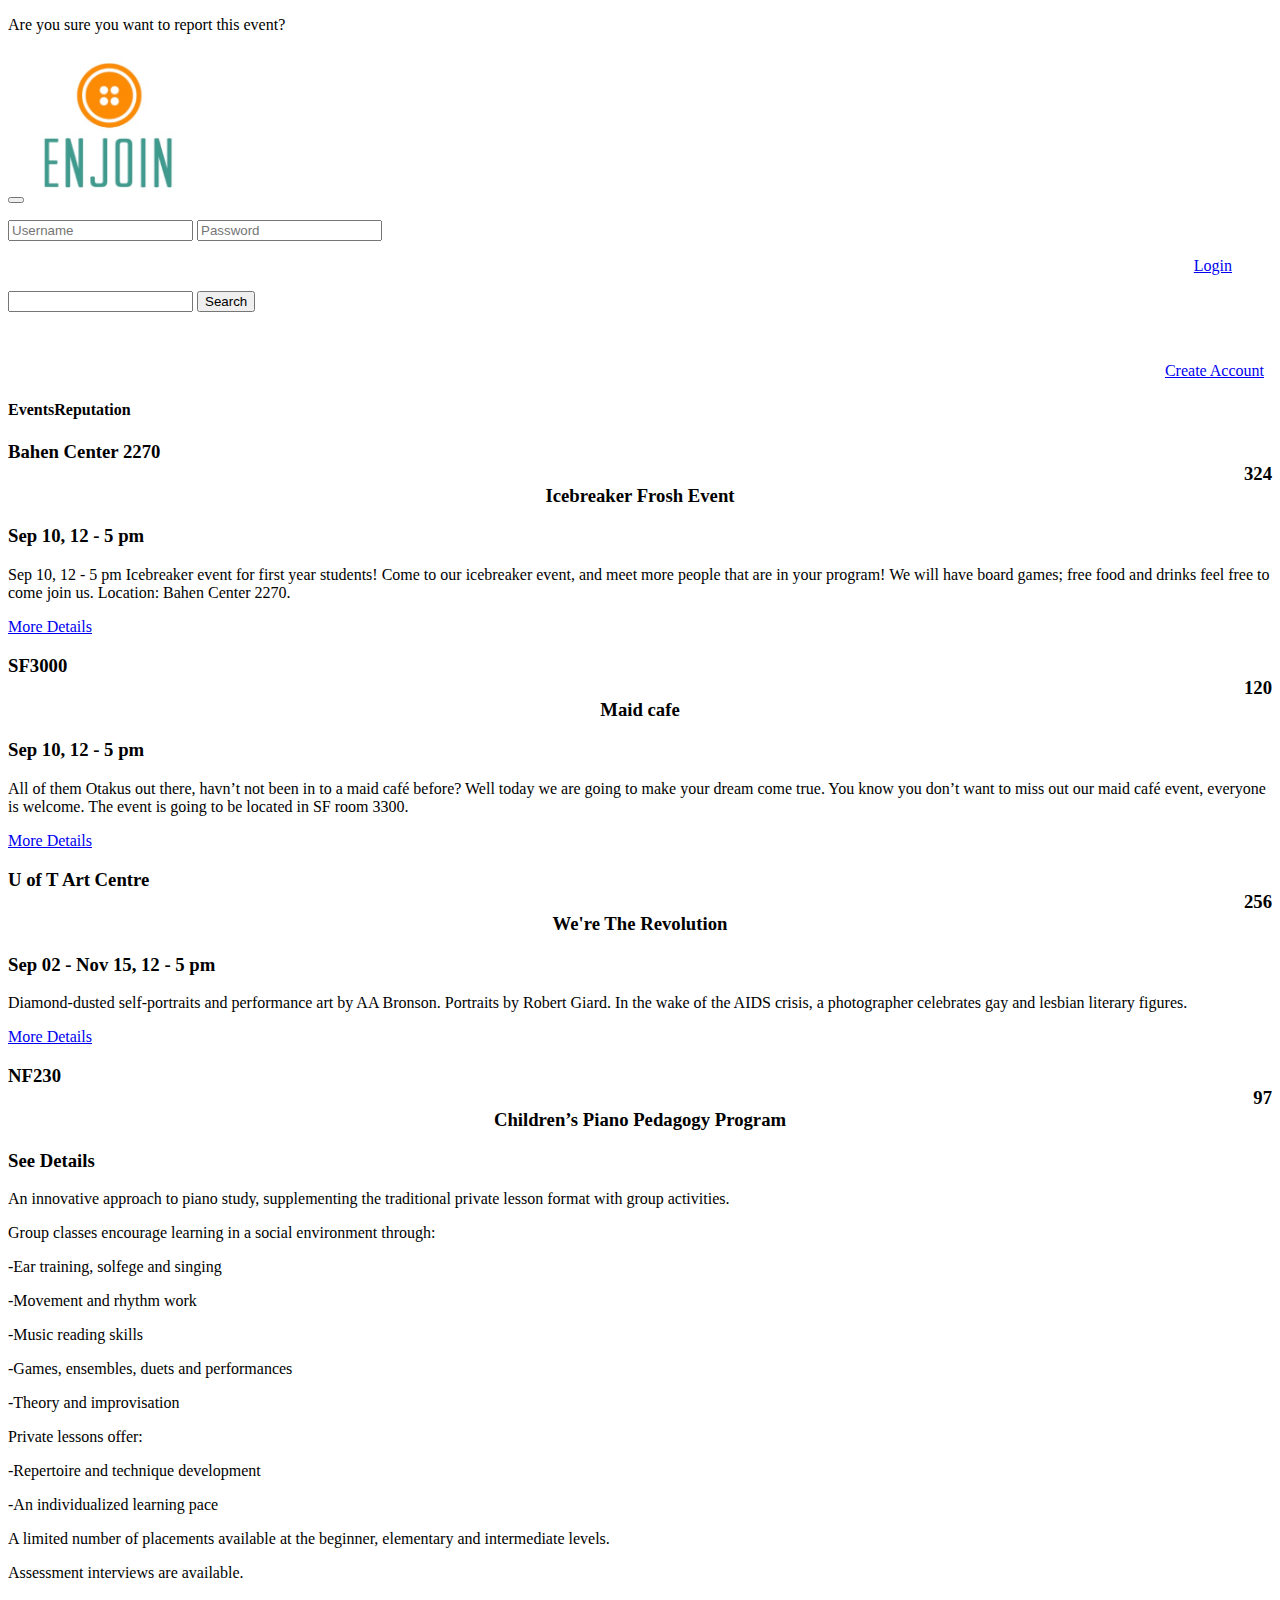
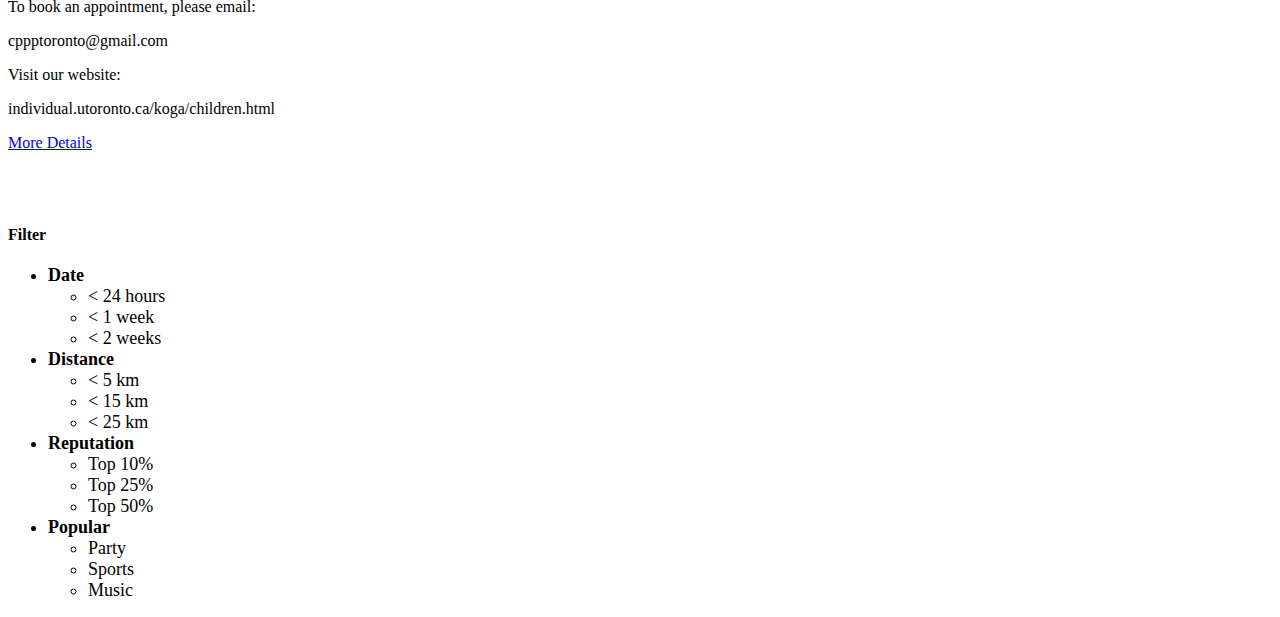
==== commit 33338c7a: "Fixed blank hyperlink on eventDetail pages. Changed filter size." ====
--- a/index.html
+++ b/index.html
@@ -265,28 +265,28 @@
 <br> <br>
 <h4>Filter</h4>
 <ul id="menu">
-<li style="font-size:20px";><b>Date</b>
+<li style="font-size:18px";><b>Date</b>
 <ul>
 <li>&#60; 24 hours</li>
 <li>&#60; 1 week</li>
 <li>&#60; 2 weeks</li>
 </ul>
 </li>
-<li style="font-size:20px";><b>Distance</b>
+<li style="font-size:18px";><b>Distance</b>
 <ul>
 <li>&#60; 5 km</li>
 <li>&#60; 15 km</li>
 <li>&#60; 25 km</li>
 </ul>
 </li>
-<li style="font-size:20px";><b>Reputation</b>
+<li style="font-size:18px";><b>Reputation</b>
 <ul>
 <li>Top 10%</li>
 <li>Top 25%</li>
 <li>Top 50%</li>
 </ul>
 </li>
-<li style="font-size:20px";><b>Popular</b>
+<li style="font-size:18px";><b>Popular</b>
 <ul>
 <li>Party</li>
 <li>Sports</li>
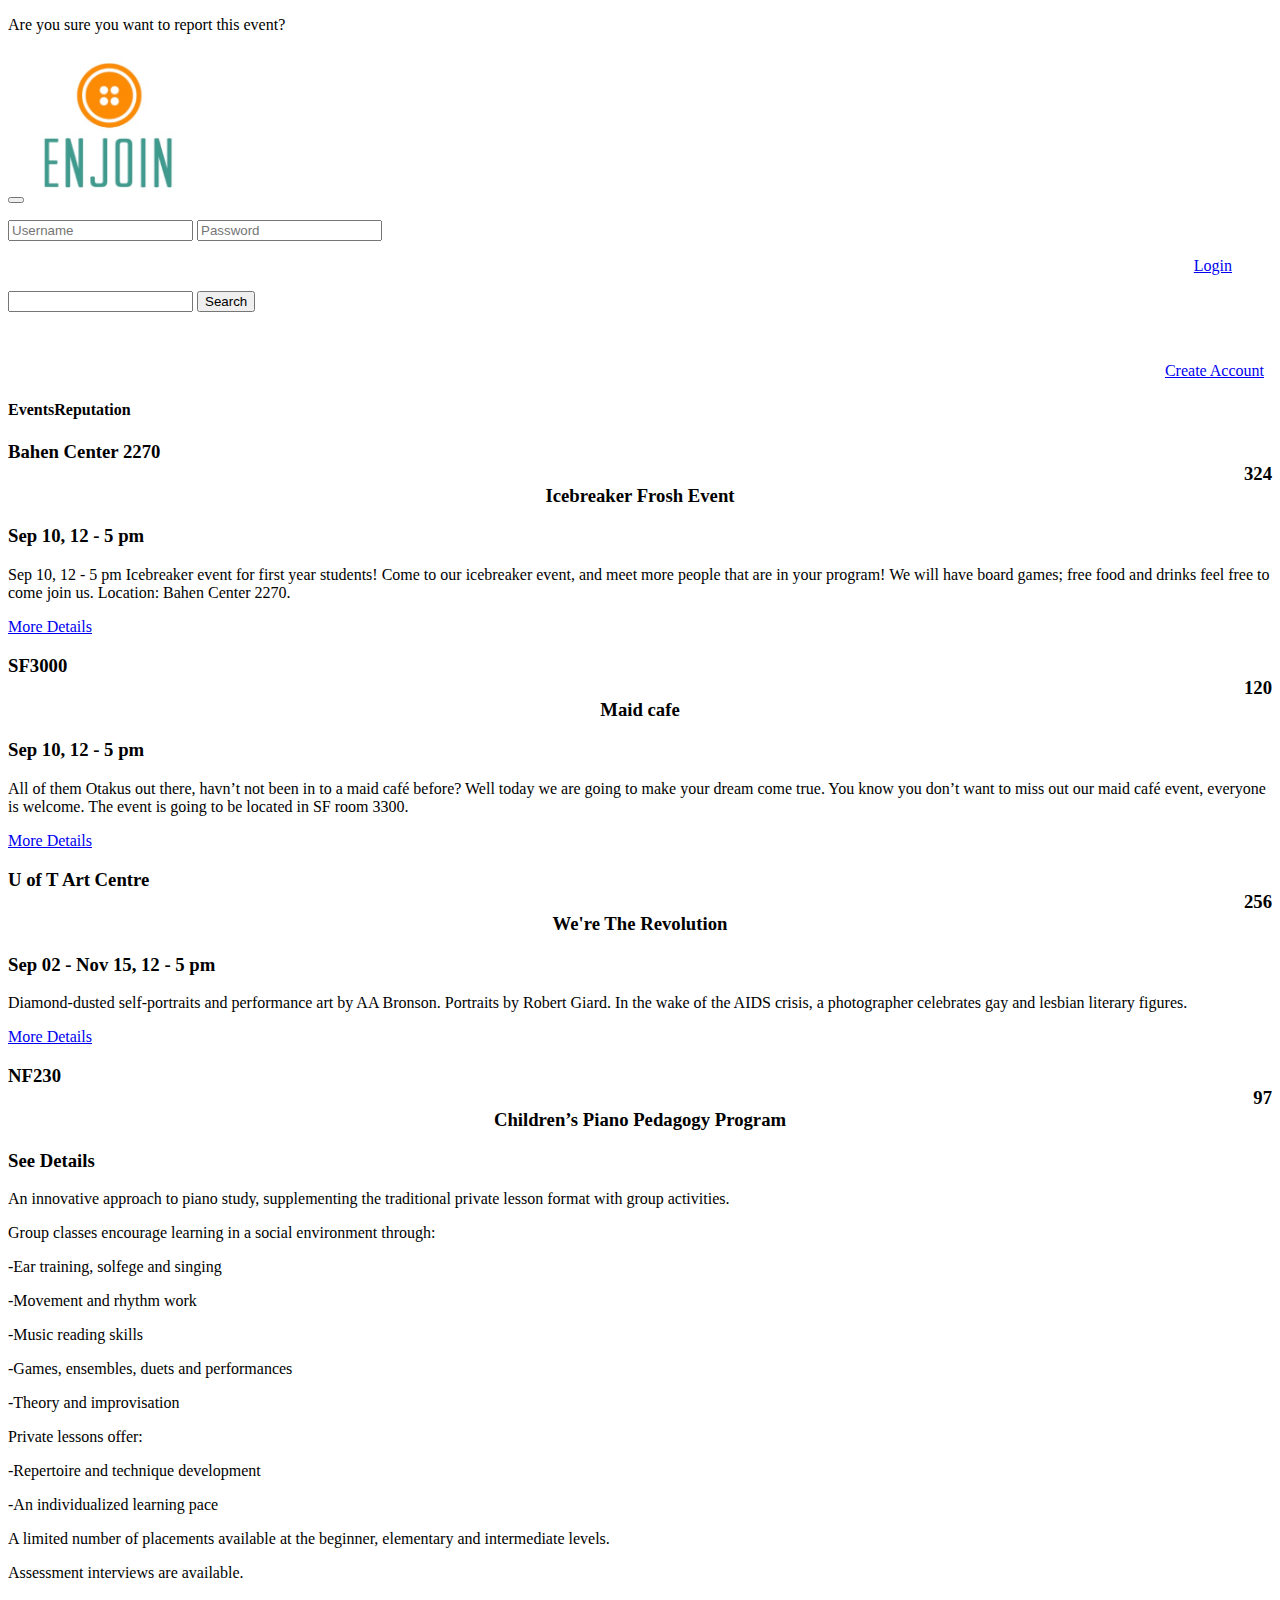
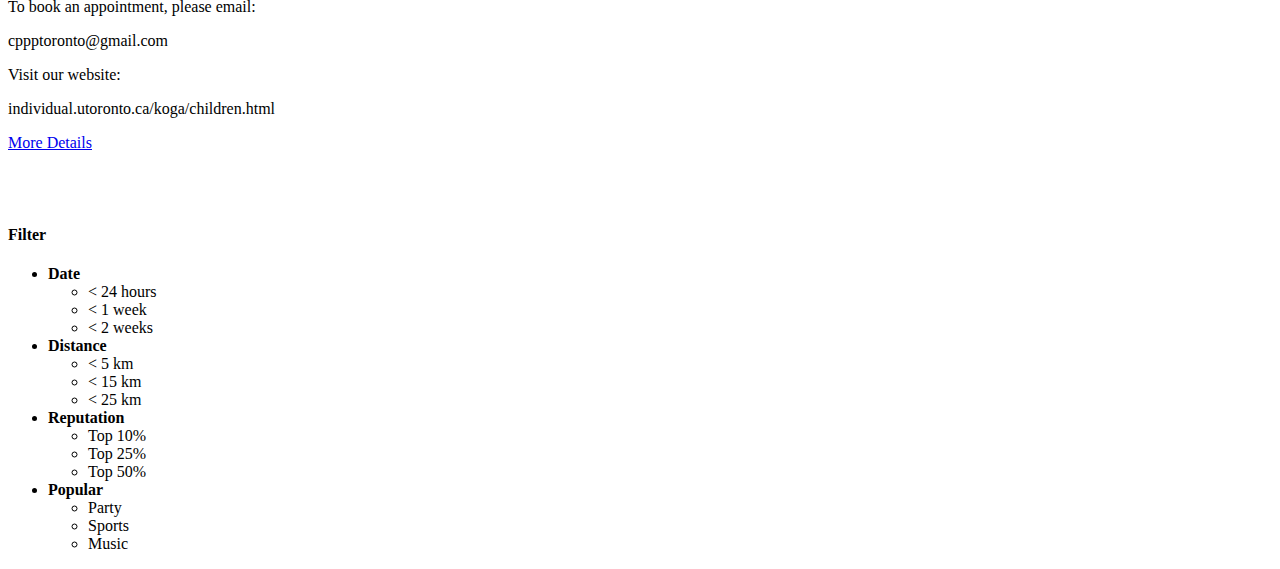
==== commit 6e2f6151: "Changed filter size." ====
--- a/index.html
+++ b/index.html
@@ -160,7 +160,7 @@
     </ul>
 	<div class="input-group col-lg-2 navbar-right">
       <input class="form-control" placeholder="Username" type="text">
-      <input class="form-control" placeholder="Password" type="text">
+      <input class="form-control" placeholder="Password" type="password">
       <p align="right">
         <a class="btn btn-default" href="indexSigned.html">Login</a> &nbsp;&nbsp;&nbsp;&nbsp;&nbsp;&nbsp;&nbsp;&nbsp;&nbsp;
       </p>
@@ -265,28 +265,28 @@
 <br> <br>
 <h4>Filter</h4>
 <ul id="menu">
-<li style="font-size:18px";><b>Date</b>
+<li style="font-size:16px";><b>Date</b>
 <ul>
 <li>&#60; 24 hours</li>
 <li>&#60; 1 week</li>
 <li>&#60; 2 weeks</li>
 </ul>
 </li>
-<li style="font-size:18px";><b>Distance</b>
+<li style="font-size:16px";><b>Distance</b>
 <ul>
 <li>&#60; 5 km</li>
 <li>&#60; 15 km</li>
 <li>&#60; 25 km</li>
 </ul>
 </li>
-<li style="font-size:18px";><b>Reputation</b>
+<li style="font-size:16px";><b>Reputation</b>
 <ul>
 <li>Top 10%</li>
 <li>Top 25%</li>
 <li>Top 50%</li>
 </ul>
 </li>
-<li style="font-size:18px";><b>Popular</b>
+<li style="font-size:16px";><b>Popular</b>
 <ul>
 <li>Party</li>
 <li>Sports</li>
